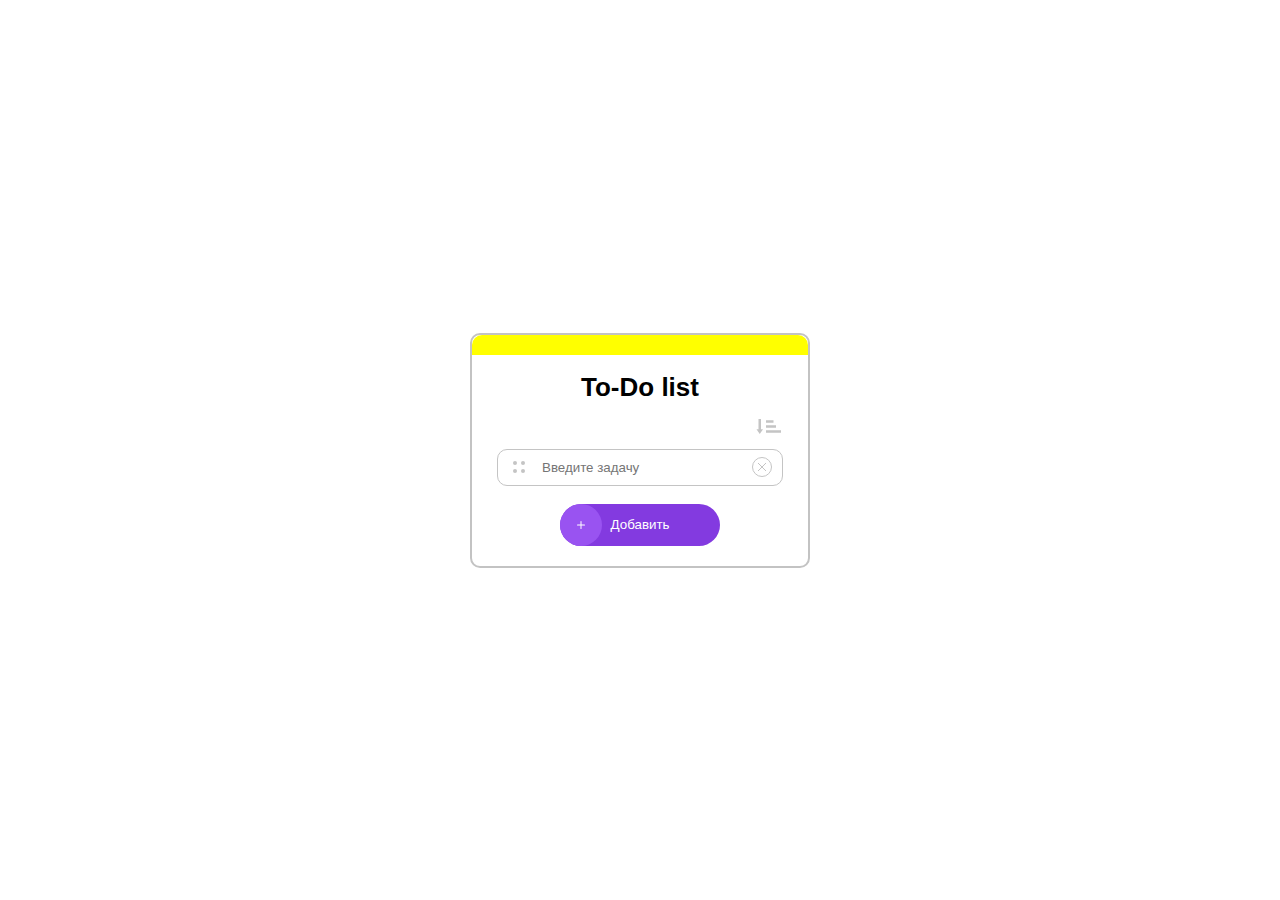
==== index.html @ 2bebe174 "Rename project.html to index.html" ====
<!DOCTYPE html>
<html>
<head>
    <meta charset='utf-8'>
    <meta http-equiv='X-UA-Compatible' content='IE=edge'>
    <title>PROJECT</title>
    <meta name='viewport' content='width=device-width, initial-scale=1'>
       <link rel='stylesheet' type='text/css' media='screen' href='styles.css'>  
   
</head>
<body>
    <div class="block">
        <h1 class="header">To-Do list</h1>
        <div class="sort-item"><button class="sort-item-button"></button></div>
        <div class="wrapper">
            <div class="row-item" id="rowItem">
            <button class="dragItem" id="dragItem"></button>
            <input class="task" type="text" placeholder="Введите задачу"/>
            <button class="delItem" id="delItem"></button>
            </div>
        </div>
  
        <button class="addButton">Добавить</button>
    </div>    
  <script src='scripts.js'></script>
 </body>

</html>
---- styles.css ----
body {
    display:flex;
    justify-content: center;
    align-content: center;
    min-height: 100vh;
    margin: 0;
    padding-top: 100px;
    padding-bottom: 100px;
    box-sizing: border-box;
    align-items: center;
    font-family: 'Roboto', sans-serif;

}

.block {
    width: 336px;
    /* height: 236px; */
    border: 2px solid #c3c3c3;
    border-radius: 10px;  
    position: relative;
    font-size: 900;
 }

.header {
    border-top: 20px solid yellow;
    border-top-right-radius: 10px;
    border-top-left-radius: 10px;
    text-align: center;
    color:black;
    font-family: 'Roboto', sans-serif;
    font-size: 26px;
    font-weight: 900;
    line-height: 30px;
    letter-spacing: 0em;
    text-align: center;
    margin: 0;
    padding: 10px;
    padding-top: 17px;
 }

 .sort-item {
    display: flex;
    justify-content: flex-end;
    margin-left: 25px;
    margin-right: 25px;
    margin-bottom: 7px;
   
 }
   
.sort-item-button {
   min-height: 25px;
   min-width: 25px;
   padding: 15px;
   background-image: url('./pictures/icon-sort.svg');
   background-repeat: no-repeat;
   background-position-x: center;
   background-position-y: center;
   background-color: transparent;
   border: none;
 }

 .wrapper {
    border-radius: 10px;
    border: 1px solid #C4C4C4;
    padding: 0px;
    margin-left: 25px;
    margin-right: 25px;
    margin-bottom: 18px;
    max-height: 50vh;
    overflow-y: auto;

 }

 .row-item {
    display: grid;
    grid-template-columns: 42px 1fr 40px;
    min-height: 35px;
    border-radius: 10px;
    background-color: transparent;
 }
 
 .dragItem {
    grid-column: 1/2;
    background-image: url('./pictures/drag-icon.svg');
   background-repeat: no-repeat;
   background-position-x: center;
   background-position-y: center;
   background-color: transparent;
   border: none;

 }

 .task {
    grid-column: 2/3;
    background-color: transparent;
    border: none;
 }

 .delItem {
    grid-column: 3/4;
    background-image: url('./pictures/del-icon.svg');
   background-repeat: no-repeat;
   background-position-x: center;
   background-position-y: center;
   background-color: transparent;
   border: none;

 }


.addButton {
    position: relative;
    padding: 10px;
     background-color: #833AE0;
    border: none;
    width: 160px;
    height: 42px;
    border-radius: 25px;
    font-family: 'Roboto', sans-serif;
   font-size: 400;
    color: white;
    text-align: center;
    /* vertical-align: middle; */
    align-content: center;
    display: block;
    margin-left: auto;
    margin-right: auto;
    margin-bottom: 20px;
 }
 
 .addButton::before {
    content: '';
    background-image: url('./pictures/add-icon.svg');
    background-repeat: no-repeat;
    background-position: center center;
    position: absolute;
    left: 0;
    top: 0;
    display: flex;
    background-color: rgba(153, 83, 241, 1);
    height: 42px;
    width: 42px;
    border-radius: 50%;
 }
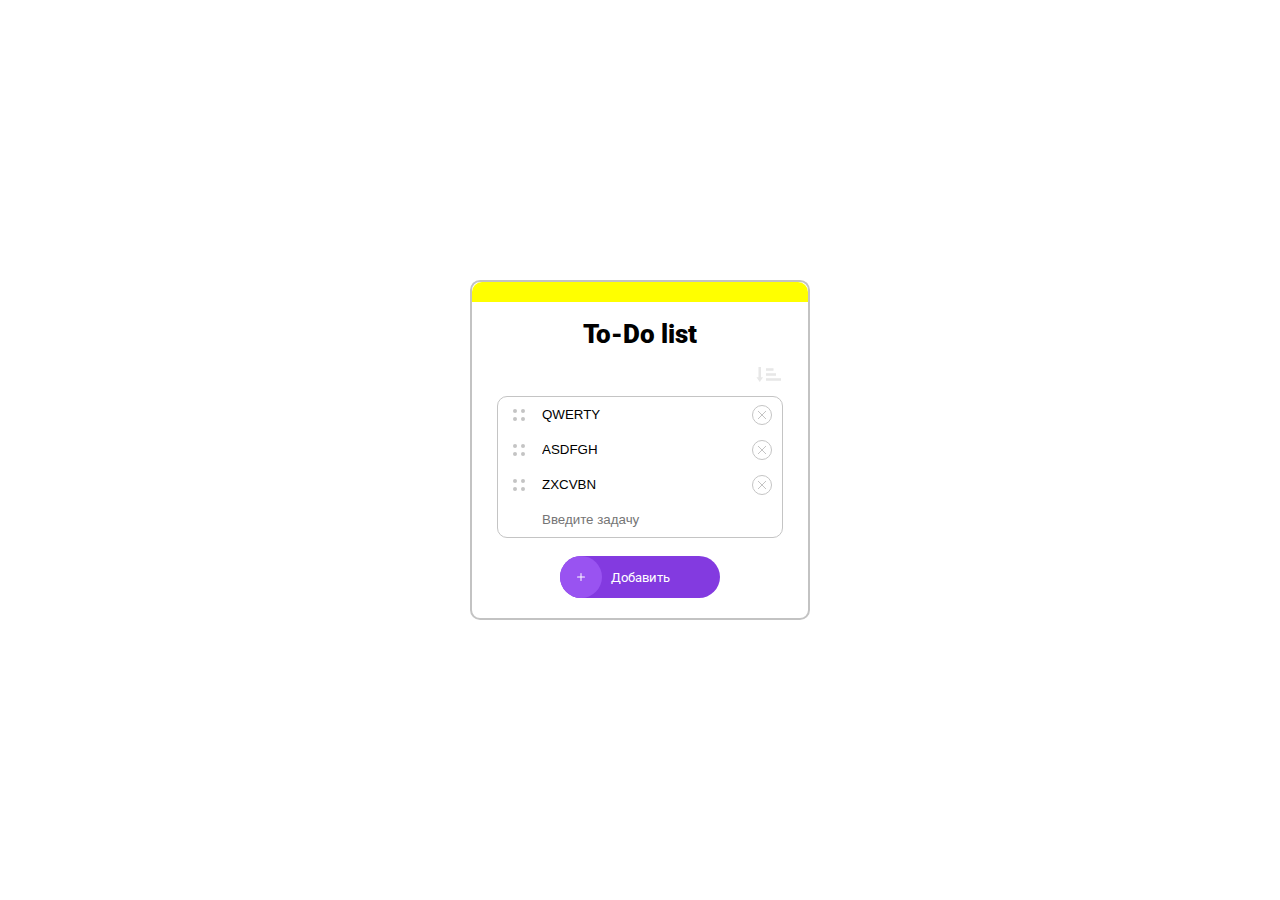
==== commit c29db364: "Update and rename project.html to index.html" ====
--- a/index.html
+++ b/index.html
@@ -1,28 +1,39 @@
-<!DOCTYPE html>
-<html>
-<head>
-    <meta charset='utf-8'>
-    <meta http-equiv='X-UA-Compatible' content='IE=edge'>
-    <title>PROJECT</title>
-    <meta name='viewport' content='width=device-width, initial-scale=1'>
-       <link rel='stylesheet' type='text/css' media='screen' href='styles.css'>  
-   
-</head>
-<body>
-    <div class="block">
-        <h1 class="header">To-Do list</h1>
-        <div class="sort-item"><button class="sort-item-button"></button></div>
-        <div class="wrapper">
-            <div class="row-item" id="rowItem">
-            <button class="dragItem" id="dragItem"></button>
-            <input class="task" type="text" placeholder="Введите задачу"/>
-            <button class="delItem" id="delItem"></button>
-            </div>
-        </div>
-  
-        <button class="addButton">Добавить</button>
-    </div>    
-  <script src='scripts.js'></script>
- </body>
-
-</html>
+<!DOCTYPE html>
+<html>
+<head>
+    <meta charset='utf-8'>
+    <meta http-equiv='X-UA-Compatible' content='IE=edge'>
+    <title>PROJECT</title>
+    <meta name='viewport' content='width=device-width, initial-scale=1'>
+    <link rel="preconnect" href="https://fonts.googleapis.com">
+    <link rel="preconnect" href="https://fonts.gstatic.com" crossorigin>
+    <link href="https://fonts.googleapis.com/css2?family=Roboto:ital,wght@0,100;0,300;0,500;0,700;1,100;1,300;1,400;1,500;1,700;1,900&display=swap" rel="stylesheet">
+    <link rel='stylesheet' type='text/css' media='screen' href='styles.css'>  
+   
+</head>
+<body>
+    <div class="block">
+        <h1 class="header">To-Do list</h1>
+        <div class="sortItem"><button class="sortItemButton "></button></div>
+        <div class="wrapper" id="wrapper">
+
+            <div class="rowItem"> <button class="dragItem"> </button> <input class="task" type="text" value="QWERTY"/> 
+                <button class="delItem" id="delItem"></button> 
+            </div>
+            <div class="rowItem"> <button class="dragItem"></button> <input class="task" type="text" value="ASDFGH"/> <button class="delItem" id="delItem"></button> </div>
+            <div class="rowItem"> <button class="dragItem"></button> <input class="task" type="text" value="ZXCVBN"/> <button class="delItem" id="delItem"></button> </div>
+            <div class="rowItem" id="rowItem">
+            <button class="dragItem" id="dragItem"></button>
+            <input class="task" type="text" placeholder="Введите задачу"/>
+            <button class="delItem" id="delItem"></button>
+            </div>
+
+
+        </div>
+  
+        <div><button class="addButton">Добавить</button></div>
+    </div>    
+  <script src='scripts.js'></script>
+ </body>
+
+</html>
--- a/styles.css
+++ b/styles.css
@@ -1,145 +1,172 @@
-body {
-    display:flex;
-    justify-content: center;
-    align-content: center;
-    min-height: 100vh;
-    margin: 0;
-    padding-top: 100px;
-    padding-bottom: 100px;
-    box-sizing: border-box;
-    align-items: center;
-    font-family: 'Roboto', sans-serif;
-
-}
-
-.block {
-    width: 336px;
-    /* height: 236px; */
-    border: 2px solid #c3c3c3;
-    border-radius: 10px;  
-    position: relative;
-    font-size: 900;
- }
-
-.header {
-    border-top: 20px solid yellow;
-    border-top-right-radius: 10px;
-    border-top-left-radius: 10px;
-    text-align: center;
-    color:black;
-    font-family: 'Roboto', sans-serif;
-    font-size: 26px;
-    font-weight: 900;
-    line-height: 30px;
-    letter-spacing: 0em;
-    text-align: center;
-    margin: 0;
-    padding: 10px;
-    padding-top: 17px;
- }
-
- .sort-item {
-    display: flex;
-    justify-content: flex-end;
-    margin-left: 25px;
-    margin-right: 25px;
-    margin-bottom: 7px;
-   
- }
-   
-.sort-item-button {
-   min-height: 25px;
-   min-width: 25px;
-   padding: 15px;
-   background-image: url('./pictures/icon-sort.svg');
-   background-repeat: no-repeat;
-   background-position-x: center;
-   background-position-y: center;
-   background-color: transparent;
-   border: none;
- }
-
- .wrapper {
-    border-radius: 10px;
-    border: 1px solid #C4C4C4;
-    padding: 0px;
-    margin-left: 25px;
-    margin-right: 25px;
-    margin-bottom: 18px;
-    max-height: 50vh;
-    overflow-y: auto;
-
- }
-
- .row-item {
-    display: grid;
-    grid-template-columns: 42px 1fr 40px;
-    min-height: 35px;
-    border-radius: 10px;
-    background-color: transparent;
- }
- 
- .dragItem {
-    grid-column: 1/2;
-    background-image: url('./pictures/drag-icon.svg');
-   background-repeat: no-repeat;
-   background-position-x: center;
-   background-position-y: center;
-   background-color: transparent;
-   border: none;
-
- }
-
- .task {
-    grid-column: 2/3;
-    background-color: transparent;
-    border: none;
- }
-
- .delItem {
-    grid-column: 3/4;
-    background-image: url('./pictures/del-icon.svg');
-   background-repeat: no-repeat;
-   background-position-x: center;
-   background-position-y: center;
-   background-color: transparent;
-   border: none;
-
- }
-
-
-.addButton {
-    position: relative;
-    padding: 10px;
-     background-color: #833AE0;
-    border: none;
-    width: 160px;
-    height: 42px;
-    border-radius: 25px;
-    font-family: 'Roboto', sans-serif;
-   font-size: 400;
-    color: white;
-    text-align: center;
-    /* vertical-align: middle; */
-    align-content: center;
-    display: block;
-    margin-left: auto;
-    margin-right: auto;
-    margin-bottom: 20px;
- }
- 
- .addButton::before {
-    content: '';
-    background-image: url('./pictures/add-icon.svg');
-    background-repeat: no-repeat;
-    background-position: center center;
-    position: absolute;
-    left: 0;
-    top: 0;
-    display: flex;
-    background-color: rgba(153, 83, 241, 1);
-    height: 42px;
-    width: 42px;
-    border-radius: 50%;
- }
- 
+body {
+    display:flex;
+    justify-content: center;
+    align-content: center;
+    min-height: 100vh;
+    margin: 0;
+    padding-top: 100px;
+    padding-bottom: 100px;
+    box-sizing: border-box;
+    align-items: center;
+    font-family: 'Roboto', sans-serif;
+
+}
+
+.block {
+    width: 336px;
+    /* height: 236px; */
+    border: 2px solid #c3c3c3;
+    border-radius: 10px;  
+    position: relative;
+    font-size: 900;
+ }
+
+.header {
+    border-top: 20px solid yellow;
+    border-top-right-radius: 10px;
+    border-top-left-radius: 10px;
+    text-align: center;
+    color:black;
+    font-family: 'Roboto', sans-serif;
+    font-size: 26px;
+    font-weight: 900;
+    line-height: 30px;
+    letter-spacing: 0em;
+    text-align: center;
+    margin: 0;
+    padding: 10px;
+    padding-top: 17px;
+ }
+
+ .sortItem {
+    display: flex;
+    justify-content: flex-end;
+    margin-left: 25px;
+    margin-right: 25px;
+    margin-bottom: 7px;
+   
+ }
+   
+.sortItemButton {
+   min-height: 25px;
+   min-width: 25px;
+   padding: 15px;
+   background-image: url('./pictures/icon-sort.svg');
+   background-repeat: no-repeat;
+   background-position-x: center;
+   background-position-y: center;
+   background-color: transparent;
+   border: none;
+   opacity: 0.4;
+ }
+
+ .sortItemButton:hover {
+   opacity: 1; 
+ }
+
+ .sortItemButton.reverse {
+   background-image: url('./pictures/icon-sort-reverse.svg');
+
+ }
+
+
+ .wrapper {
+    border-radius: 10px;
+    border: 1px solid #C4C4C4;
+    padding: 0px;
+    margin-left: 25px;
+    margin-right: 25px;
+    margin-bottom: 18px;
+    max-height: 50vh;
+    overflow-y: auto;
+
+ }
+
+ .rowItem {
+    display: grid;
+    grid-template-columns: 42px 1fr 40px;
+    min-height: 35px;
+    border-radius: 10px;
+    background-color: transparent;
+ }
+ 
+ .rowItem:last-child .dragItem, 
+ .rowItem:last-child .delItem {
+ /* background-color: red; */
+  display: none;
+ }
+
+ .dragItem {
+    grid-column: 1/2;
+    background-image: url('./pictures/drag-icon.svg');
+   background-repeat: no-repeat;
+   background-position-x: center;
+   background-position-y: center;
+   background-color: transparent;
+   border: none;
+   opacity:1;
+
+ }
+
+ .dragItem:last-child {
+   opacity:0;
+ }
+ 
+ .task {
+    grid-column: 2/3;
+    background-color: transparent;
+    border: none;
+ }
+
+ .delItem {
+    grid-column: 3/4;
+    background-image: url('./pictures/del-icon.svg');
+   background-repeat: no-repeat;
+   background-position-x: center;
+   background-position-y: center;
+   background-color: transparent;
+   border: none;
+   cursor: pointer;
+   opacity:1;
+
+ }
+
+ .delItem:hover {
+   background-image: url('./pictures/del-icon-hover.svg');
+ }
+
+.addButton {
+    position: relative;
+    padding: 10px;
+     background-color: #833AE0;
+    border: none;
+    width: 160px;
+    height: 42px;
+    border-radius: 25px;
+    font-family: 'Roboto', sans-serif;
+   font-size: 400;
+    color: white;
+    text-align: center;
+    /* vertical-align: middle; */
+    align-content: center;
+    display: block;
+    margin-left: auto;
+    margin-right: auto;
+    margin-bottom: 20px;
+ }
+ 
+ .addButton::before {
+    content: '';
+    background-image: url('./pictures/add-icon.svg');
+    background-repeat: no-repeat;
+    background-position: center center;
+    position: absolute;
+    left: 0;
+    top: 0;
+    display: flex;
+    background-color: rgba(153, 83, 241, 1);
+    height: 42px;
+    width: 42px;
+    border-radius: 50%;
+ }
+ 
